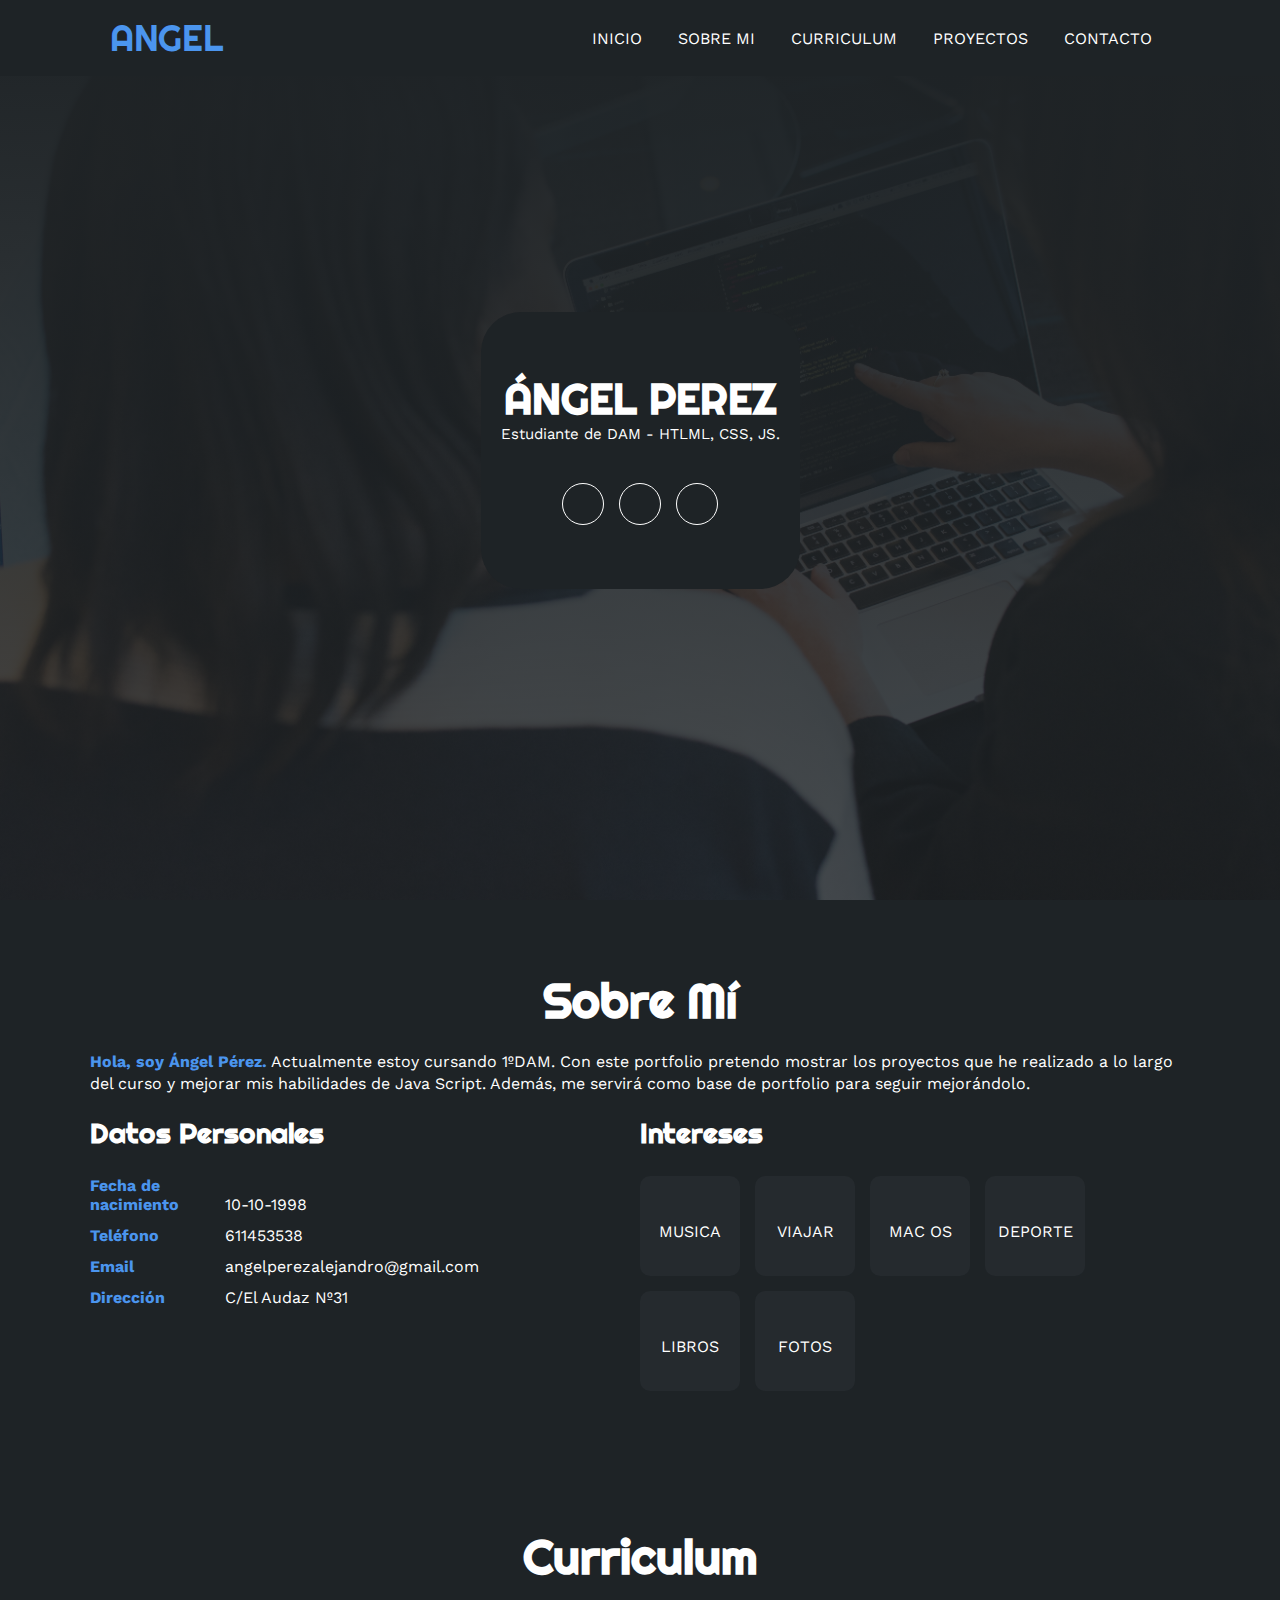
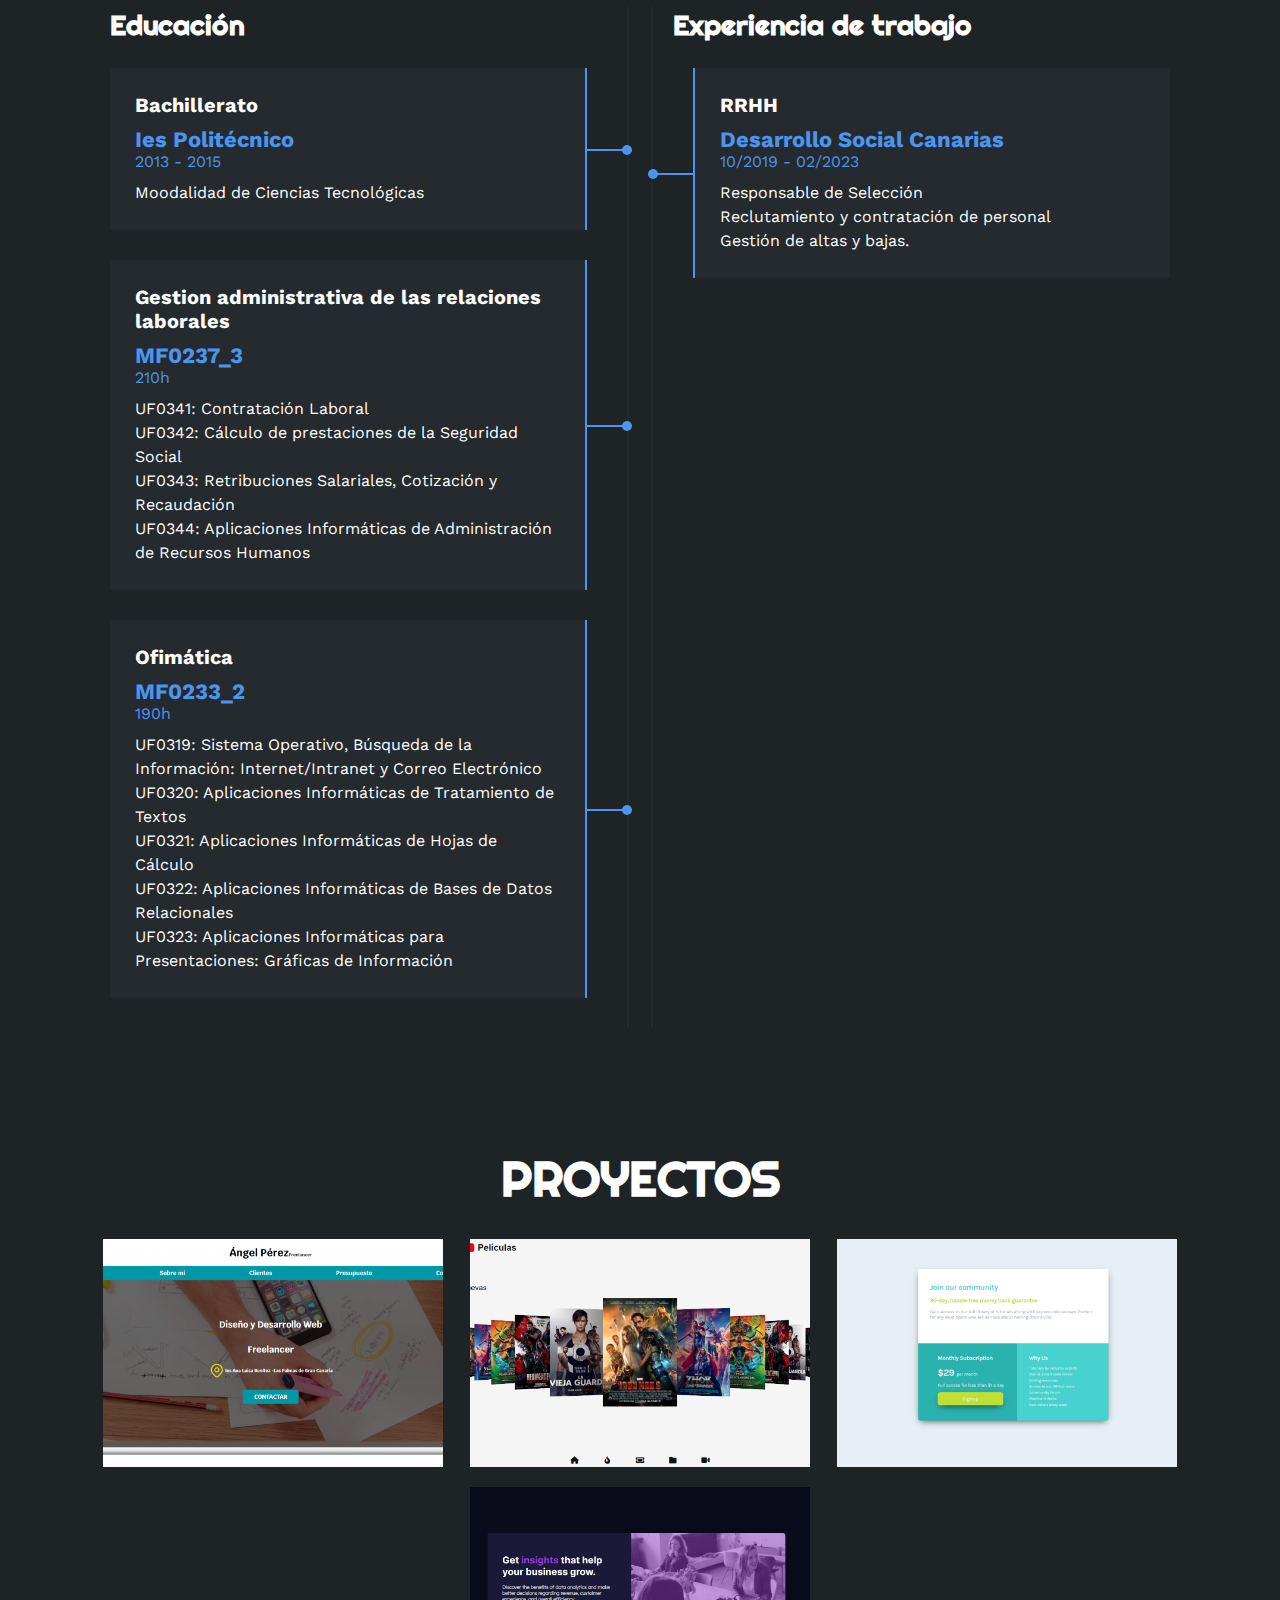
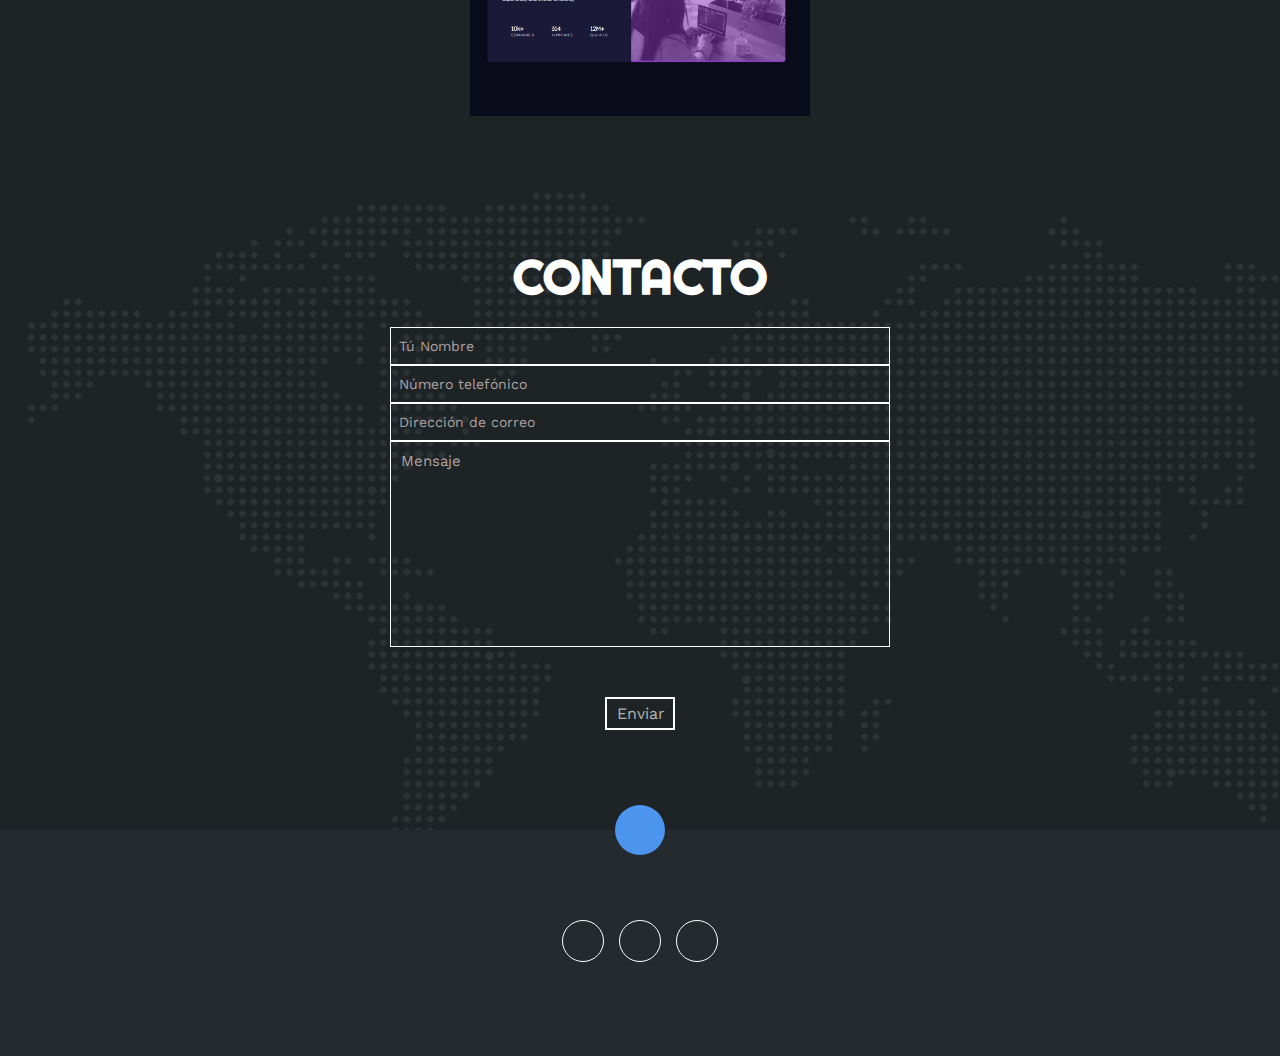
==== index.html @ 184df91e "Add files via upload" ====
<!DOCTYPE html>
<html lang="es">
<head>
    <meta charset="UTF-8">
    <meta http-equiv="X-UA-Compatible" content="IE=edge">
    <meta name="viewport" content="width=device-width, initial-scale=1.0">
    <link rel="stylesheet" href="https://cdnjs.cloudflare.com/ajax/libs/font-awesome/6.1.2/css/all.min.css" integrity="sha512-1sCRPdkRXhBV2PBLUdRb4tMg1w2YPf37qatUFeS7zlBy7jJI8Lf4VHwWfZZfpXtYSLy85pkm9GaYVYMfw5BC1A==" crossorigin="anonymous" referrerpolicy="no-referrer" />
    <title>Portfolio</title>
    <link rel="stylesheet" href="estilo.css">
</head>
<body>
    <!-- MENU ENCABEZADO -->
    <div class="contenedor-header">
        <header>
            <div class="logo">
                <a href="#">ANGEL</a>
            </div>
            <nav id="nav">
                <ul>
                    <li><a href="#inicio" onclick="seleccionar()">INICIO</a></li>
                    <li><a href="#sobremi" onclick="seleccionar()">SOBRE MI</a></li>
                    <li><a href="#curriculum" onclick="seleccionar()">CURRICULUM</a></li>
                    <li><a href="#proyectos" onclick="seleccionar()">PROYECTOS</a></li>
                    <li><a href="#contacto" onclick="seleccionar()">CONTACTO</a></li>
                </ul>
            </nav>
            <div class="nav-responsive" onclick="mostrarOcultarMenu()">
                <i class="fa-solid fa-bars"></i>
            </div>
        </header>
    </div>

    <!-- SECCION INICIO -->
    <section id="inicio" class="inicio">
        <div class="contenido-banner">
            
            <h1>ÁNGEL PEREZ</h1>
            <h2>Estudiante de DAM - HTLML, CSS, JS.</h2>
            <div class="redes">
                <a href="#"><i class="fa-brands fa-facebook-f"></i></a>
                <a href="#"><i class="fa-brands fa-skype"></i></a>
                <a href="#"><i class="fa-brands fa-linkedin-in"></i></a>
               
            </div>
        </div>
    </section>

    <!-- SECCION SOBRE MI -->
    <section id="sobremi" class="sobremi">
        <div class="contenido-seccion">
            <h2>Sobre Mí</h2>
            <p><span>Hola, soy Ángel Pérez.</span> Actualmente estoy cursando 1ºDAM. Con este portfolio pretendo mostrar los proyectos que he realizado a lo largo del curso y mejorar mis habilidades de Java Script. Además, me servirá como base de portfolio para seguir mejorándolo.</p>

            <div class="fila">
                <!-- datos personales -->
                <div class="col">
                    <h3>Datos Personales</h3>
                    <ul>
                        <li>
                            <strong>Fecha de nacimiento</strong>
                            10-10-1998
                        </li>
                        <li>
                            <strong>Teléfono</strong>
                            611453538
                        </li>
                        <li>
                            <strong>Email</strong>
                            angelperezalejandro@gmail.com
                        </li>
                        <li>
                            <strong>Dirección</strong>
                            C/El Audaz Nº31
                        </li>
                        
                    </ul>
                </div>

                <!-- intereses -->
                <div class="col">
                    <h3>Intereses</h3>
                    <div class="contenedor-intereses">
                        
                        <div class="interes">
                            <i class="fa-solid fa-headphones"></i>
                            <span>MUSICA</span>
                        </div>
                        <div class="interes">
                            <i class="fa-solid fa-plane"></i>
                            <span>VIAJAR</span>
                        </div>
                        <div class="interes">
                            <i class="fa-brands fa-apple"></i>
                            <span>MAC OS</span>
                        </div>
                        <div class="interes">
                            <i class="fa-solid fa-person-hiking"></i>
                            <span>DEPORTE</span>
                        </div>
                        <div class="interes">
                            <i class="fa-solid fa-book"></i>
                            <span>LIBROS</span>
                        </div>
                        
                        <div class="interes">
                            <i class="fa-solid fa-camera"></i>
                            <span>FOTOS</span>
                        </div>
                        
                    </div>
                </div>
            </div>
            
        </div>
    </section>


    <!-- SECCION CURRICULUM -->
    <section id="curriculum" class="curriculum">
        <div class="contenido-seccion">
            <h2>Curriculum</h2>
            <div class="fila">
                <div class="col izquierda">
                    <h3>Educación</h3>
                    <div class="item izq">
                        <h4>Bachillerato</h4>
                        <span class="casa">Ies Politécnico</span>
                        <span class="fecha">2013 - 2015</span>
                        <p>Moodalidad de Ciencias Tecnológicas</p>
                        <div class="conectori">
                            <div class="circuloi"></div>
                        </div>
                    </div>
                    <div class="item izq">
                        <h4>Gestion administrativa de las relaciones laborales</h4>
                        <span class="casa">MF0237_3</span>
                        <span class="fecha">210h</span>
                        <p>UF0341: Contratación Laboral<br>
                            UF0342: Cálculo de prestaciones de la Seguridad Social<br>
                            UF0343: Retribuciones Salariales, Cotización y Recaudación<br>
                            UF0344: Aplicaciones Informáticas de Administración de Recursos Humanos</p>
                        <div class="conectori">
                            <div class="circuloi"></div>
                        </div>

                    </div>

                    <div class="item izq">
                        <h4>Ofimática</h4>
                        <span class="casa">MF0233_2</span>
                        <span class="fecha">190h</span>
                        <p>UF0319: Sistema Operativo, Búsqueda de la Información: Internet/Intranet y Correo Electrónico <br>
                            UF0320: Aplicaciones Informáticas de Tratamiento de Textos <br>
                            UF0321: Aplicaciones Informáticas de Hojas de Cálculo <br>
                            UF0322: Aplicaciones Informáticas de Bases de Datos Relacionales <br>
                            UF0323: Aplicaciones Informáticas para Presentaciones: Gráficas de Información</p> 
                        <div class="conectori">
                            <div class="circuloi"></div>
                        </div>

                    </div>
                    

                </div>

                <div class="col derecha">
                    <h3>Experiencia de trabajo</h3>
                    <div class="item der">
                        <h4>RRHH</h4>
                        <span class="casa">Desarrollo Social Canarias</span>
                        <span class="fecha">10/2019 - 02/2023</span>
                        <p>Responsable de Selección <br>
                        Reclutamiento y contratación de personal <br>
                        Gestión de altas y bajas.
                        </p>
                        <div class="conectord">
                            <div class="circulod"></div>
                        </div>
                    </div>
                    
                </div>
            </div>
        </div>
    </section>

    <!-- SECCION PORTFOLIO -->
    <section id="proyectos" class="proyectos">
        <div class="contenido-seccion">
            <h2>PROYECTOS</h2>
            <div class="galeria">
                <div class="proyecto">
                    <img src="img/FREELANCER.png" alt="">
                    <div class="overlay">
                        <a href="https://github.com/angelmultiplataforma/FREELANCER.git" class="enlaceGit">
                        <h3>FREELANCER</h3>
                        <p>Html y Css</p>
                        </a>
                    </div>
                </div>
                <div class="proyecto">
                    <img src="img/SLIDER.png" alt="">
                    <div class="overlay">
                        <a href="https://github.com/angelmultiplataforma/FREELANCER.git" class="enlaceGit">
                          <h3>SLIDER</h3>
                          <p>JavaScript</p>
                        </a>
                    </div>
                </div>
                <div class="proyecto">
                    <img src="img/ACTIVIDAD REFUERZO CSS.png" alt="">
                    <div class="overlay">
                        <a href="https://github.com/angelmultiplataforma/actividad-refuerzo.git" class="enlaceGit">
                          <h3>OUR COMUNITY</h3>
                          <p>Html y Css</p>
                        </a>
                    </div>
                </div>
                <div class="proyecto">
                    <img src="img/ACTIVIDAD REFUERZO 2 CSS.png" alt="">
                    <div class="overlay">
                        <a href="https://github.com/angelmultiplataforma/Actividad-refuerzo-2.git" class="enlaceGit">
                          <h3>GET INSIGHTS</h3>
                          <p>Html y Css</p>
                        </a>
                    </div>
                </div>
               
            </div>
        </div>
    </section>

    <!-- SECCION CONTACTO -->
    <section id="contacto" class="contacto">
        <div class="contenido-seccion">
            <h2>CONTACTO</h2>
            <div class="fila">
                <!-- Formulario -->

                <form class="formulario">
                    
                    <fieldset><input type="text" placeholder="Tú Nombre" id="nombre" ></fieldset>
                    <fieldset><input type="text" placeholder="Número telefónico" id="telefono" ></fieldset>
                    <fieldset><input type="text" placeholder="Dirección de correo" id ="email" ></fieldset>
                    <fieldset><textarea name="" id="mensaje" cols="30" rows="10" placeholder="Mensaje" ></textarea></fieldset>
                  

                    <div class="campo">
                        <input type="submit" value="Enviar" class="boton">
                    </div>

        
            </div>
        </div>
    </section>

    <!-- footer -->
    <footer>
        <a href="#inicio" class="arriba">
            <i class="fa-solid fa-angles-up"></i>
        </a>
        <div class="redes">
            <a href="#"><i class="fa-brands fa-facebook-f"></i></a>
            <a href="#"><i class="fa-brands fa-skype"></i></a>
            <a href="#"><i class="fa-brands fa-linkedin-in"></i></a>
           
        </div>
    </footer>

    
    <script src="script.js"></script>

</body>
</html>
---- estilo.css ----
@import url('https://fonts.googleapis.com/css2?family=Righteous&family=Work+Sans:wght@100;300;400;600;800&display=swap');
*{
    box-sizing: border-box;
    font-family: 'Work Sans';
    margin: 0;
    padding: 0;
}
html{
    /* me permite deslizar cuando hago clic en los links del menu */
    scroll-behavior: smooth;
}
/* MENU */
.contenedor-header{
    background: #1e2326;
    position: fixed;
    width: 100%;
    top: 0;
    left: 0;
    z-index: 99;
}
.contenedor-header header{
    max-width: 1100px;
    margin: auto;
    display: flex;
    justify-content: space-between;
    align-items: center;
    padding: 15px 20px;
}
.contenedor-header header .logo a{
    font-family: 'Righteous';
    font-size: 36px;
    color: #4b95ee;
    text-decoration: none;
}
.contenedor-header header ul{
    display: flex;
    list-style: none;
}
.contenedor-header header nav ul li a{
    text-align: none;
    color: #fff;
    margin: 0 15px;
    padding: 3px;
    transition: .5s;
    text-decoration: none;
}
.contenedor-header header nav ul li a:hover{
    color: #4b95ee;
}
.nav-responsive{
    background-color: #4b95ee;
    color:#fff;
    padding: 5px 10px;
    border-radius: 5px;
    cursor: pointer;
    display: none;
}


/* SECCION INICIO */
.inicio{
    background: linear-gradient(to top, rgba(30,35,38,.8), rgba(30,35,38,1)),
    url(img/fondo.jpg);
    background-size: cover;
    height: 100vh;
    color: #fff;
    display: flex;
    align-items: center;
}
.inicio .contenido-banner{
    padding: 20px;
    background-color: #1e2326;
    max-width: 350px;
    margin: auto;
    text-align: center;
    border-radius: 40px;
}

.inicio .contenido-banner h1{
    margin-top: 40px;
    font-size: 42px;
    font-family: 'Righteous';
}
.inicio .contenido-banner h2{
    font-size: 15px;
    font-weight: normal;
}
.inicio .contenido-banner .redes a{
    color: #fff;
    display: inline-block;
    text-decoration: none;
    border: 1px solid #fff;
    border-radius: 100%;
    width: 42px;
    height: 42px;
    line-height: 42px;
    margin: 40px 5px;
    font-size: 20px;
    transition: .3s;
}
.inicio .contenido-banner .redes a:hover{
    background-color: #4b95ee;
}
.sobremi{
    background-color: #1e2326;
    color: #fff;
    padding: 50px 20px;
}
.sobremi .contenido-seccion{
    max-width: 1100px;
    margin: auto;
}
.sobremi h2{
    font-size: 48px;
    font-family: 'Righteous';
    text-align: center;
    padding: 20px 0;

}
.sobremi .contenido-seccion p{
    font: 18px;
    line-height: 22px;
    margin-bottom: 20px;
}
.sobremi .contenido-seccion p span{
    color: #4b95ee;
    font-weight: bold;
}
.sobremi .fila{
    display: flex;
}
.sobremi .fila .col
{
    width: 50%;
}
.sobremi .fila .col h3{
    font-size: 28px;
    font-family: 'Righteous';
    margin-bottom: 25px;
}
.sobremi .fila .col ul{
    list-style: none;
}
.sobremi .fila .col ul li{
    margin: 12px 0;
}
.sobremi .fila .col ul li strong{
    display: inline-block;
    color: #4b95ee;
    width: 130px;
}
.sobremi .fila .col ul li span{
    background-color: #4b95ee;
    padding: 3px;
    font-weight: bold;
    border-radius: 5px;
}
.sobremi .fila .col .contenedor-intereses{
    display: flex;
    flex-wrap: wrap;
}
.sobremi .fila .col .contenedor-intereses .interes{
    width: 100px;
    height: 100px;
    background-color: #252A2E;
    border-radius: 10px;
    margin: 0 15px 15px 0;
    display: flex;
    flex-direction: column;
    align-items: center;
    justify-content: center;
    transition: .3s;
}.sobremi .fila .col .contenedor-intereses .interes:hover{
    background-color: #4b95ee;
}
.sobremi .fila .col .contenedor-intereses .interes i{
    font-size: 30px;
    margin-bottom: 10px;
}
.sobremi button{
    cursor: pointer;
    background-color: transparent;
    border: 2px solid #fff;
    width: fit-content;
    display: block;
    margin: 20px auto;
    padding: 10px 22px;
    font-size: 16px;
    color: #fff;
    position: relative;
    z-index: 10;
}


/* SECCION CURRICULUM */
.curriculum{
    background-color: #1e2326;
    color: #fff;
    padding: 50px 20px;
}
.curriculum .contenido-seccion{
    max-width: 1100px;
    margin: auto;
}
.curriculum h2{
    font-size: 48px;
    font-family: 'Righteous';
    text-align: center;
    padding: 20px 0;

}
.curriculum .fila{
    display: flex;
    justify-content: space-between;
}
.curriculum .fila .col{
    width: 49%;
    padding: 0 20px;
}
.curriculum .fila .col h3{
    font-size: 28px;
    font-family: 'Righteous';
    margin-bottom: 25px;
}
.curriculum .fila .izquierda{
    border-right: 2px solid #252A2E;
}
.curriculum .fila .derecha{
    border-left: 2px solid #252A2E;
}
.curriculum .fila .item{
    padding: 25px;
    margin-bottom: 30px;
    background-color: #252A2E;
    position: relative;
}
.curriculum .fila .item h4{
    font-size: 20px;
    margin-bottom: 10px;
}
.curriculum .fila .item .casa{
    color: #4b95ee;
    font-size: 22px;
    font-weight: bold;
    display: block;
}
.curriculum .fila .item .fecha{
    display: block;
    color: #4b95ee;
    margin-bottom: 10px;
}
.curriculum .fila .item p{
    line-height: 24px;
}
.curriculum .fila .izq{
    border-right: 2px solid #4b95ee;
    margin-right: 20px;
}
.curriculum .fila .der{
    border-left: 2px solid #4b95ee;
    margin-left: 20px;
}
.curriculum .fila .item .conectori{
    height: 2px;
    background-color: #4b95ee;
    width: 47px;
    position: absolute;
    top: 50%;
    right: -47px;
    z-index: 5;
}
.curriculum .fila .item .conectori .circuloi{
    display: block;
    height: 10px;
    width: 10px;
    border-radius: 50%;
    background-color: #4b95ee;
    float: right;
    position: relative;
    bottom: 4px;
}
.curriculum .fila .item .conectord{
    height: 2px;
    background-color: #4b95ee;
    width: 47px;
    position: absolute;
    top: 50%;
    left: -47px;
    z-index: 5;
}
.curriculum .fila .item .conectord .circulod{
    display: block;
    height: 10px;
    width: 10px;
    border-radius: 50%;
    background-color: #4b95ee;
    float: left;
    position: relative;
    bottom: 4px;
}
/* SECCION PROYECTOS */
.proyectos{
    background-color:  #1e2326;
    color: #fff;
    padding: 50px 20px;
}
.proyectos .contenido-seccion{
    max-width: 1100px;
    margin: auto;
}
.proyectos h2{
    font-size: 48px;
    font-family: 'Righteous';
    text-align: center;
    padding: 20px 0;
}
.proyectos .galeria{
    display: flex;
    flex-wrap: wrap;
    justify-content: space-around;
}
.proyectos .galeria .proyecto{
    position: relative;
    max-width: 340px;
    height: fit-content;
    margin: 10px;
    cursor: pointer;
}
.proyectos .galeria .proyecto img{
    width: 100%;
    display: block;
}
.proyectos .galeria .proyecto .overlay{
    position: absolute;
    top: 0;
    width: 100%;
    height: 100%;
    text-align: center;
    background: linear-gradient(rgba(20, 180, 243, 0.8), rgba(27, 107, 205, 0.8));
    display: flex;
    flex-direction: column;
    justify-content: center;
    transition: 1s;
    font-size: 18px;
    letter-spacing: 3px;
    opacity: 0;
}

.proyectos .galeria .proyecto .overlay .enlaceGit{

color: #fff;
text-decoration:none ;

}

.proyectos .galeria .proyecto .overlay h3{
    margin-bottom: 20px;
    transition: 1s;
}
.proyectos .galeria .proyecto .overlay:hover{
    opacity: 1;
}
.proyectos .galeria .proyecto .overlay:hover h3{
    margin-bottom: 0px;
}


/* SECCION CONTACTO */
.contacto{
    background-image: url(img/contact_bg.png);
    background-color: #1e2326;
    color: #fff;
    padding: 50px 0;
}
.contacto .contenido-seccion{
    max-width: 500px;
    margin: auto;
}
.contacto h2{
    font-size: 48px;
    font-family: 'Righteous';
    text-align: center;
    padding: 20px 0;
}
.contacto .fila{
    align-items: center;
    
}

fieldset{
    border: solid white 0.5px;
}


input{

    background-color: transparent;
    border: none;
    color: #fff;
    max-width: 90%;
    border: none;
    margin-top :10px;
    margin-bottom: 10px;
    margin-left: 8px;
    font-size: 14px;
    width: 95%;
    outline: none;
}


input::placeholder {
    color: #aca2a2; 
}

textarea::placeholder{
    color: #aca2a2;   
}


textarea{

    background-color: transparent;
    border: none;
    color: #ffffff;
    min-width: 95%;
    border: none;
    margin-top :10px;
    margin-bottom: 10px;
    margin-left: 10px;
    font-size: 15px;
    resize:none;
    outline: none;
      
}

.boton {
    cursor: pointer;
    background-color: transparent;
    border: 2px solid #fff;
    display: block;
    margin: 50px auto;
    padding: 5px 10px;
    font-size: 16px;
    color: #ffffffa9;
    width: 70px;
}

.boton:hover{
    background-color: #4b95ee;
    transition: 1s;
}

.contacto .col{
    width: 80%;
    padding: 10px;
    margin: auto;
    
}



/*FOOTER*/

footer{
    background-color: #252A2E;
    color: #fff;
    padding: 50px 0 30px 0;
    text-align: center;
    position: relative;
    width: 100%;
}
footer .redes{
    margin-bottom: 20px;

}

footer .redes a:hover{
    transition: .3s;
    background-color: #4b95ee;
    border-radius: 100%;
}


footer .redes a{
    color: #fff;
    display: inline-block;
    text-decoration: none;
    border: 1px solid #fff;
    border-radius: 100%;
    width: 42px;
    height: 42px;
    line-height: 42px;
    margin: 40px 5px;
    font-size: 20px;
    transition: .3s;
}
footer .arriba{
    display: block;
    width: 50px;
    height: 50px;
    background-color: #4b95ee;;
    color: #fff;
    position: absolute;
    left: 50%;
    transform: translateX(-50%);
    top: 0;
    border-radius: 50%;
    line-height: 50px;
    font-size: 18px;
    margin-top: -25px;
}


/* CREANDO ESTILO PARA PONER AL MENSAJE DE LA VALIDACION DEL FORMULARIO */

.error{
    background-color: red;
    padding: 1rem .5rem;
    text-align: center;
    color: var(--blanco);

}

.correct{
    background-color: green;
    padding: 1rem .5rem;
    text-align: center;
    color: var(--blanco);
}




/* SECCION RESPONSIVE */
@media screen and (max-width:980px){
    nav{
        display: none;
    }
    .nav-responsive{
        display: block;
    }
    nav.responsive{
        display: block;
        position: absolute;
        right: 0;
        top: 75px;
        background-color: #252A2E;
        width: 180px;
    }
    nav.responsive ul{
        display: block !important;
    }
    nav.responsive ul li{
        border-bottom: 1px solid #fff;
        padding: 10px 0;
    }
}
@media screen and (max-width:700px){
    .sobremi .fila{
        display: block;
    }
    .sobremi .fila .col{
        width: fit-content;
    }

    .skills .fila{
        display: block;
    }
    .skills .fila .col{
        width: 100%;
    }
    .skills .fila .col .barra-skill{
        width: 100%;
    }

    .curriculum .fila{
        display: block;
    }
    .curriculum .fila .col{
        width: 90%;
    }
    .curriculum .fila .derecha{
        margin-left: 20px;
    }

    .portfolio .galeria{
        display: block;
        width: 100%;
    }
    .portfolio .galeria .proyecto{
        max-width: 100%;
    }
    .portfolio .galeria .proyecto img{
        width: 100%;
    }
    
    .contacto .fila .col{
        width: 100%;
    }

    .contacto .contenido-seccion{
        width:  300px;
       
    }
    .contacto .fila{
        
        width:300px;
    
    }
 


   
}
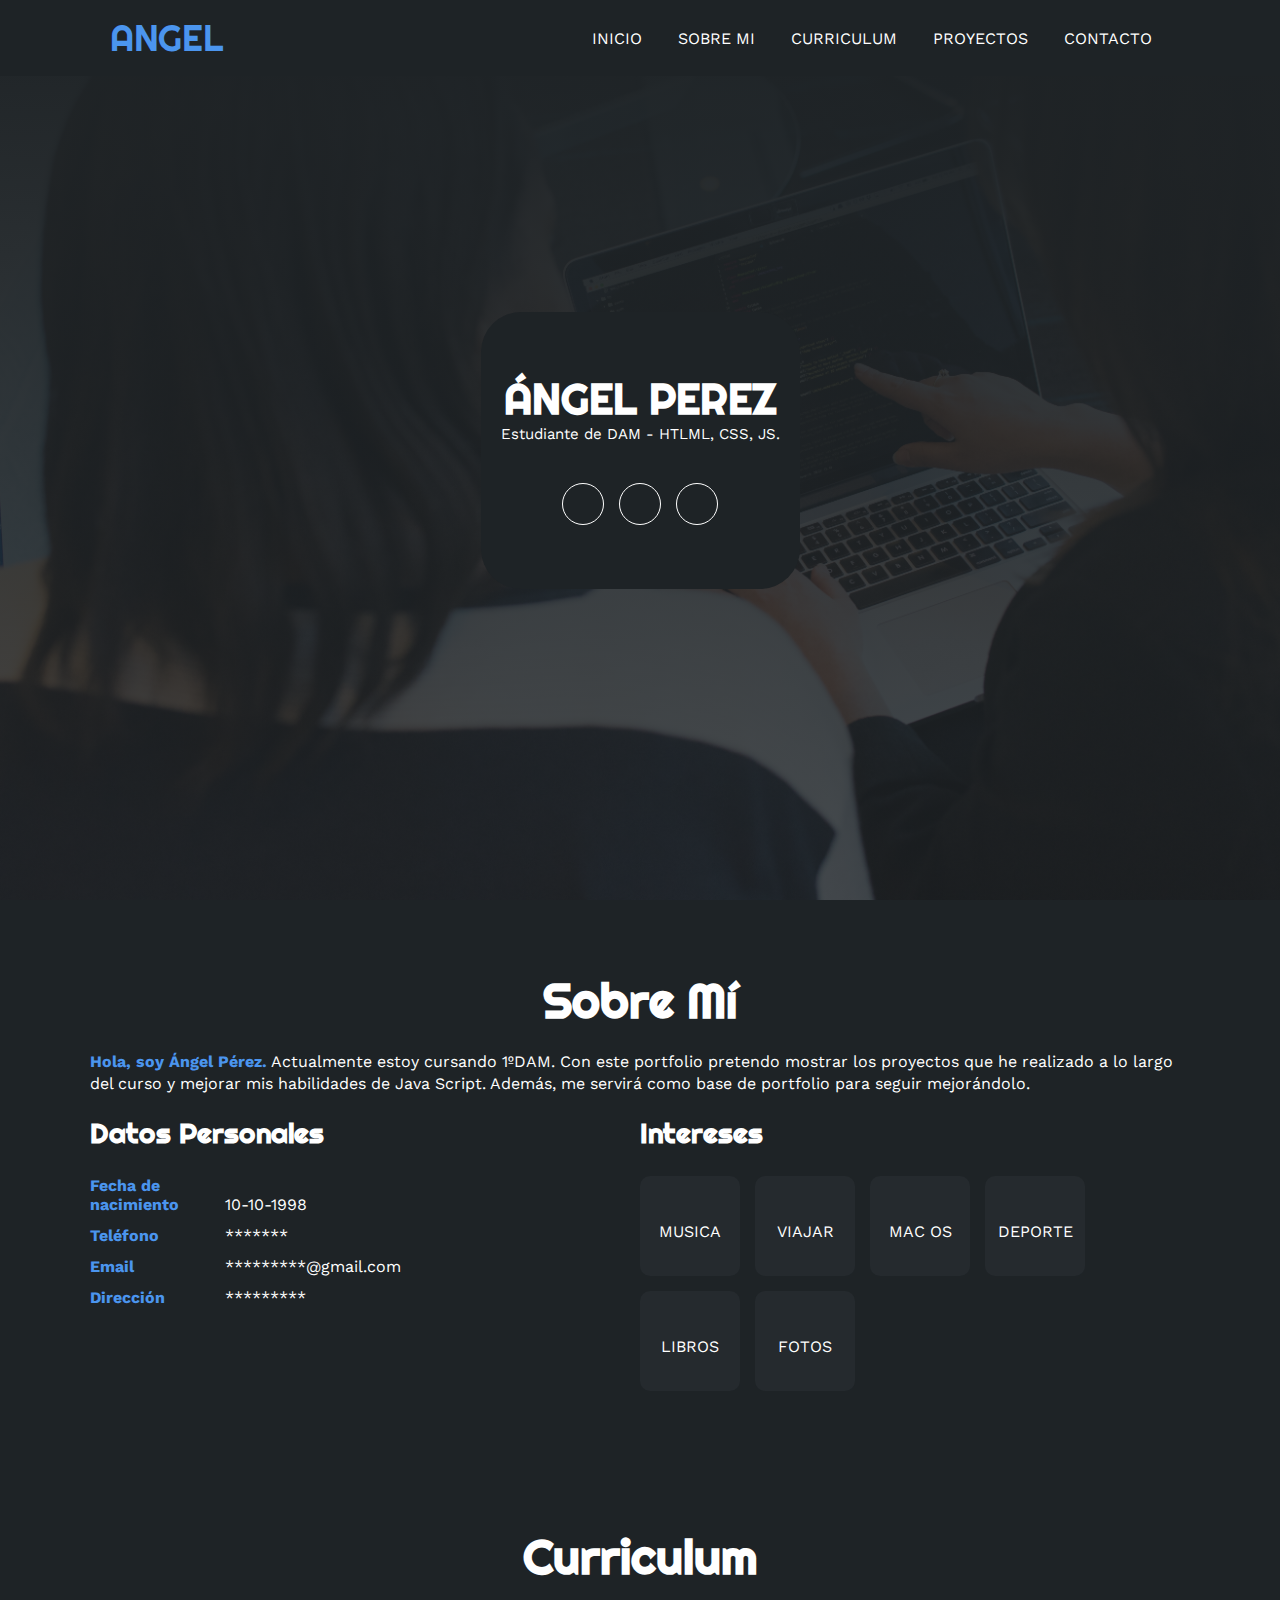
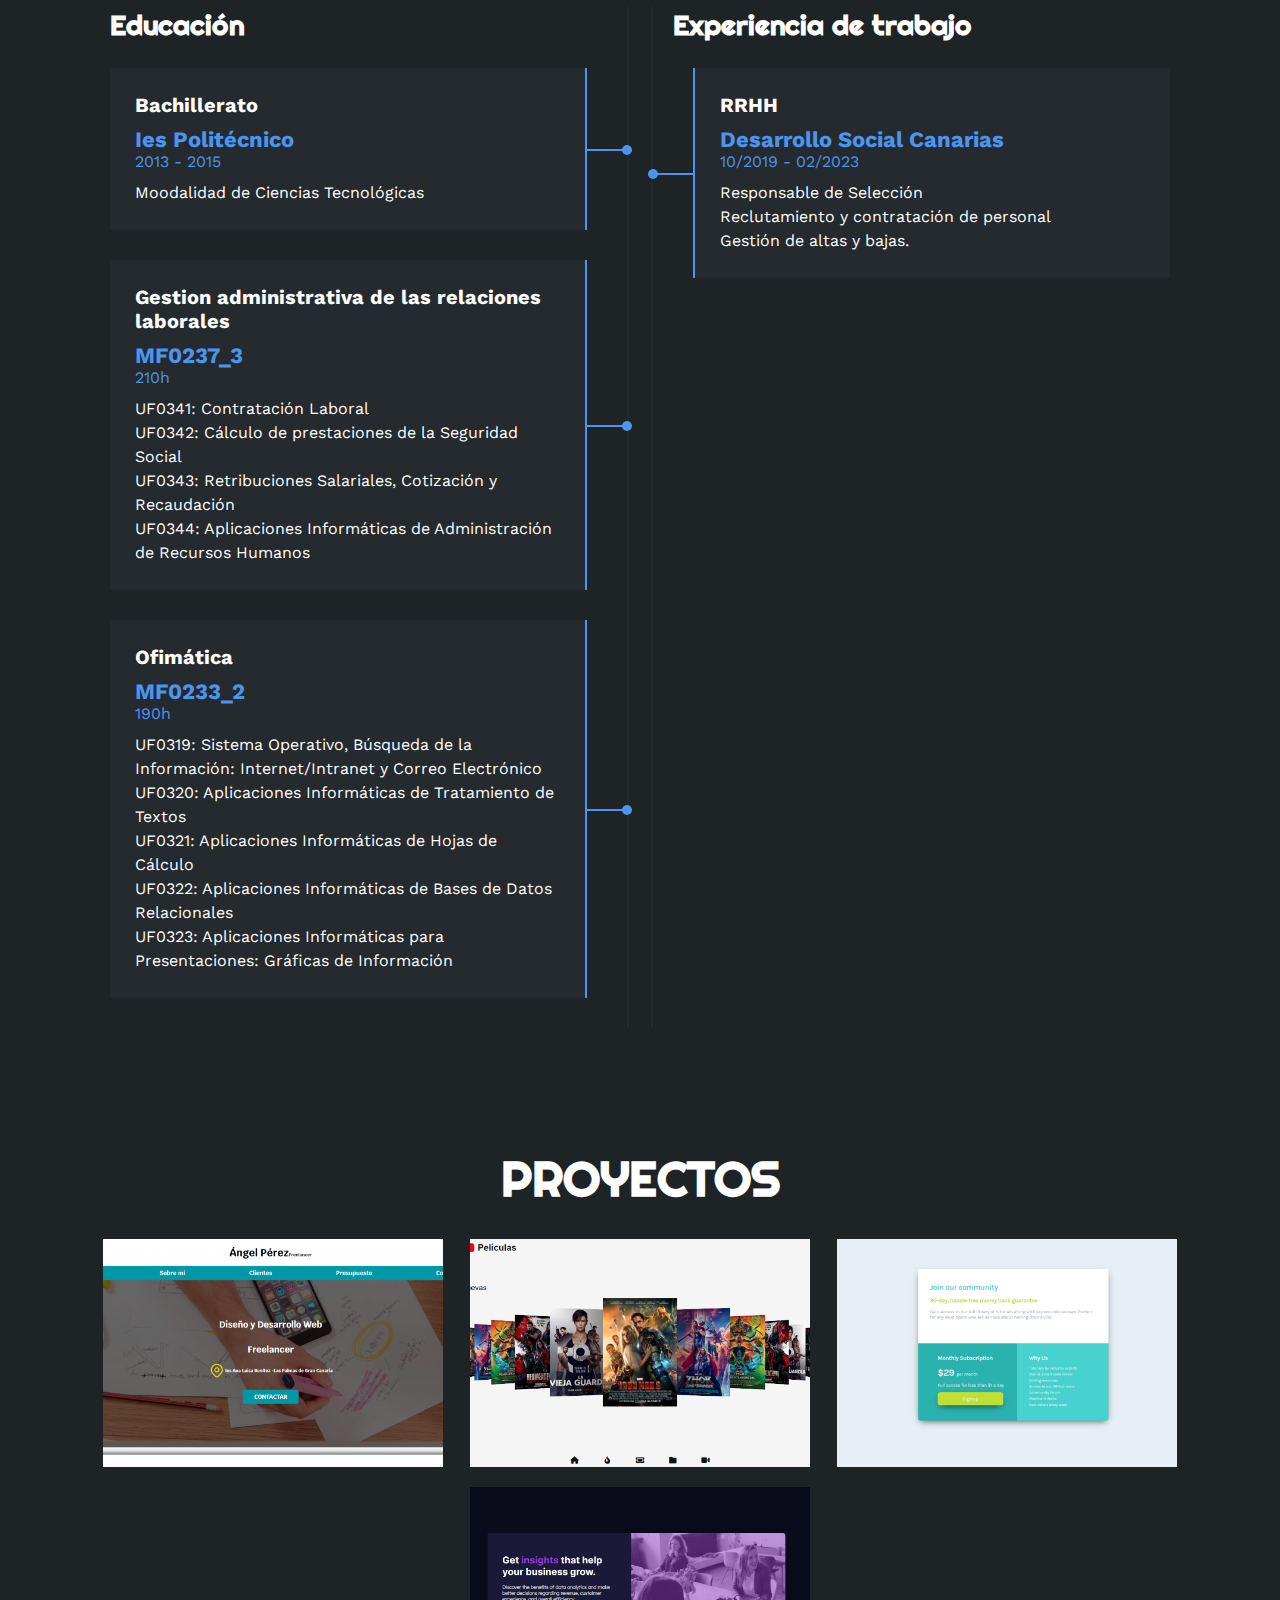
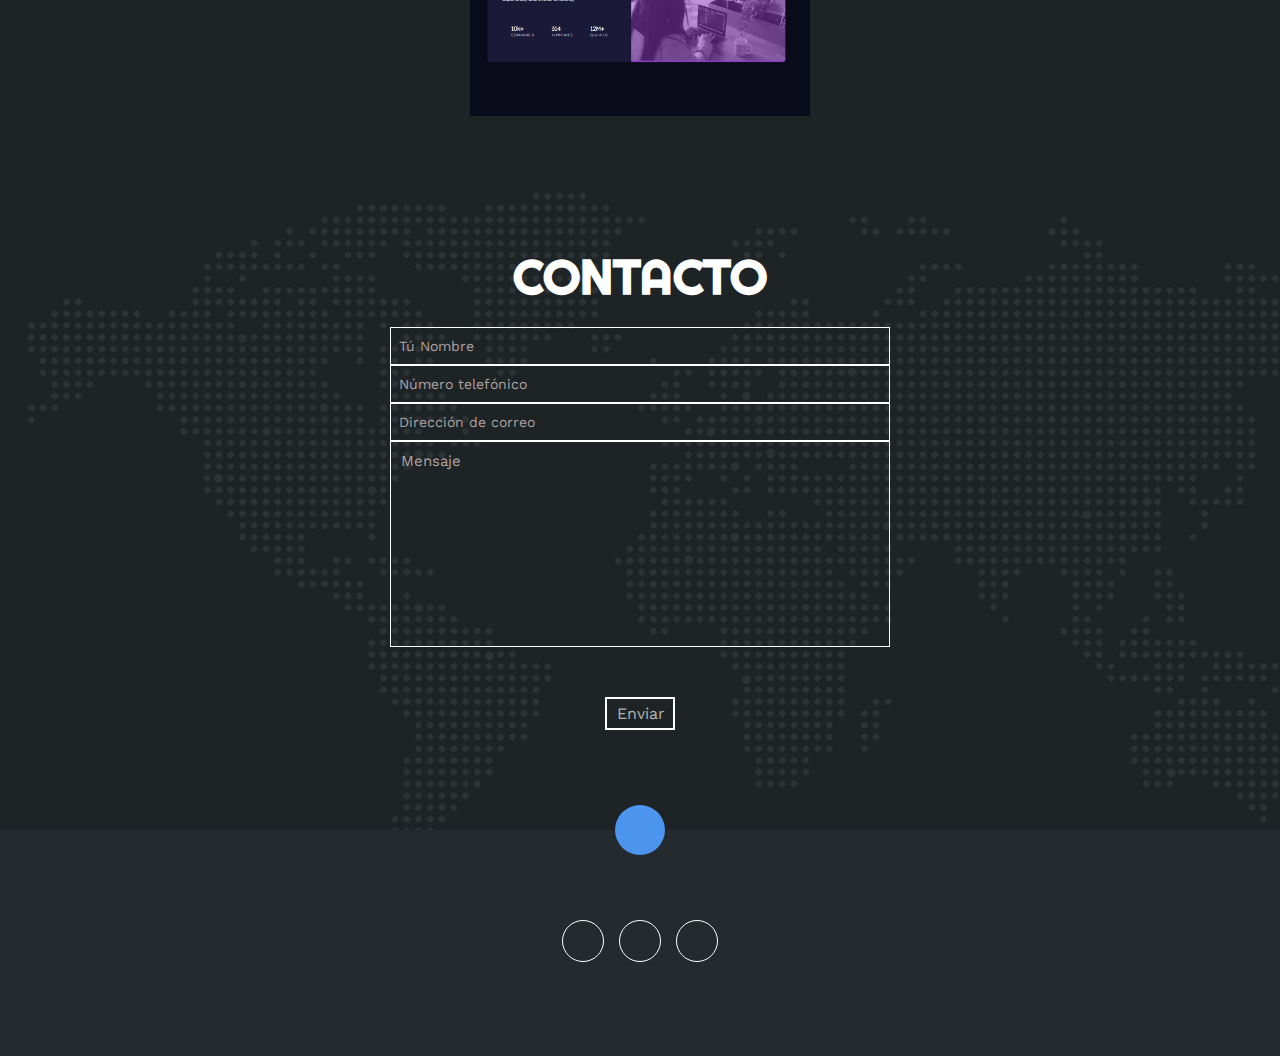
==== commit 98469b76: "Add files via upload" ====
--- a/index.html
+++ b/index.html
@@ -62,15 +62,15 @@
                         </li>
                         <li>
                             <strong>Teléfono</strong>
-                            611453538
+                            *******
                         </li>
                         <li>
                             <strong>Email</strong>
-                            angelperezalejandro@gmail.com
+                           *********@gmail.com
                         </li>
                         <li>
                             <strong>Dirección</strong>
-                            C/El Audaz Nº31
+                            *********
                         </li>
                         
                     </ul>
